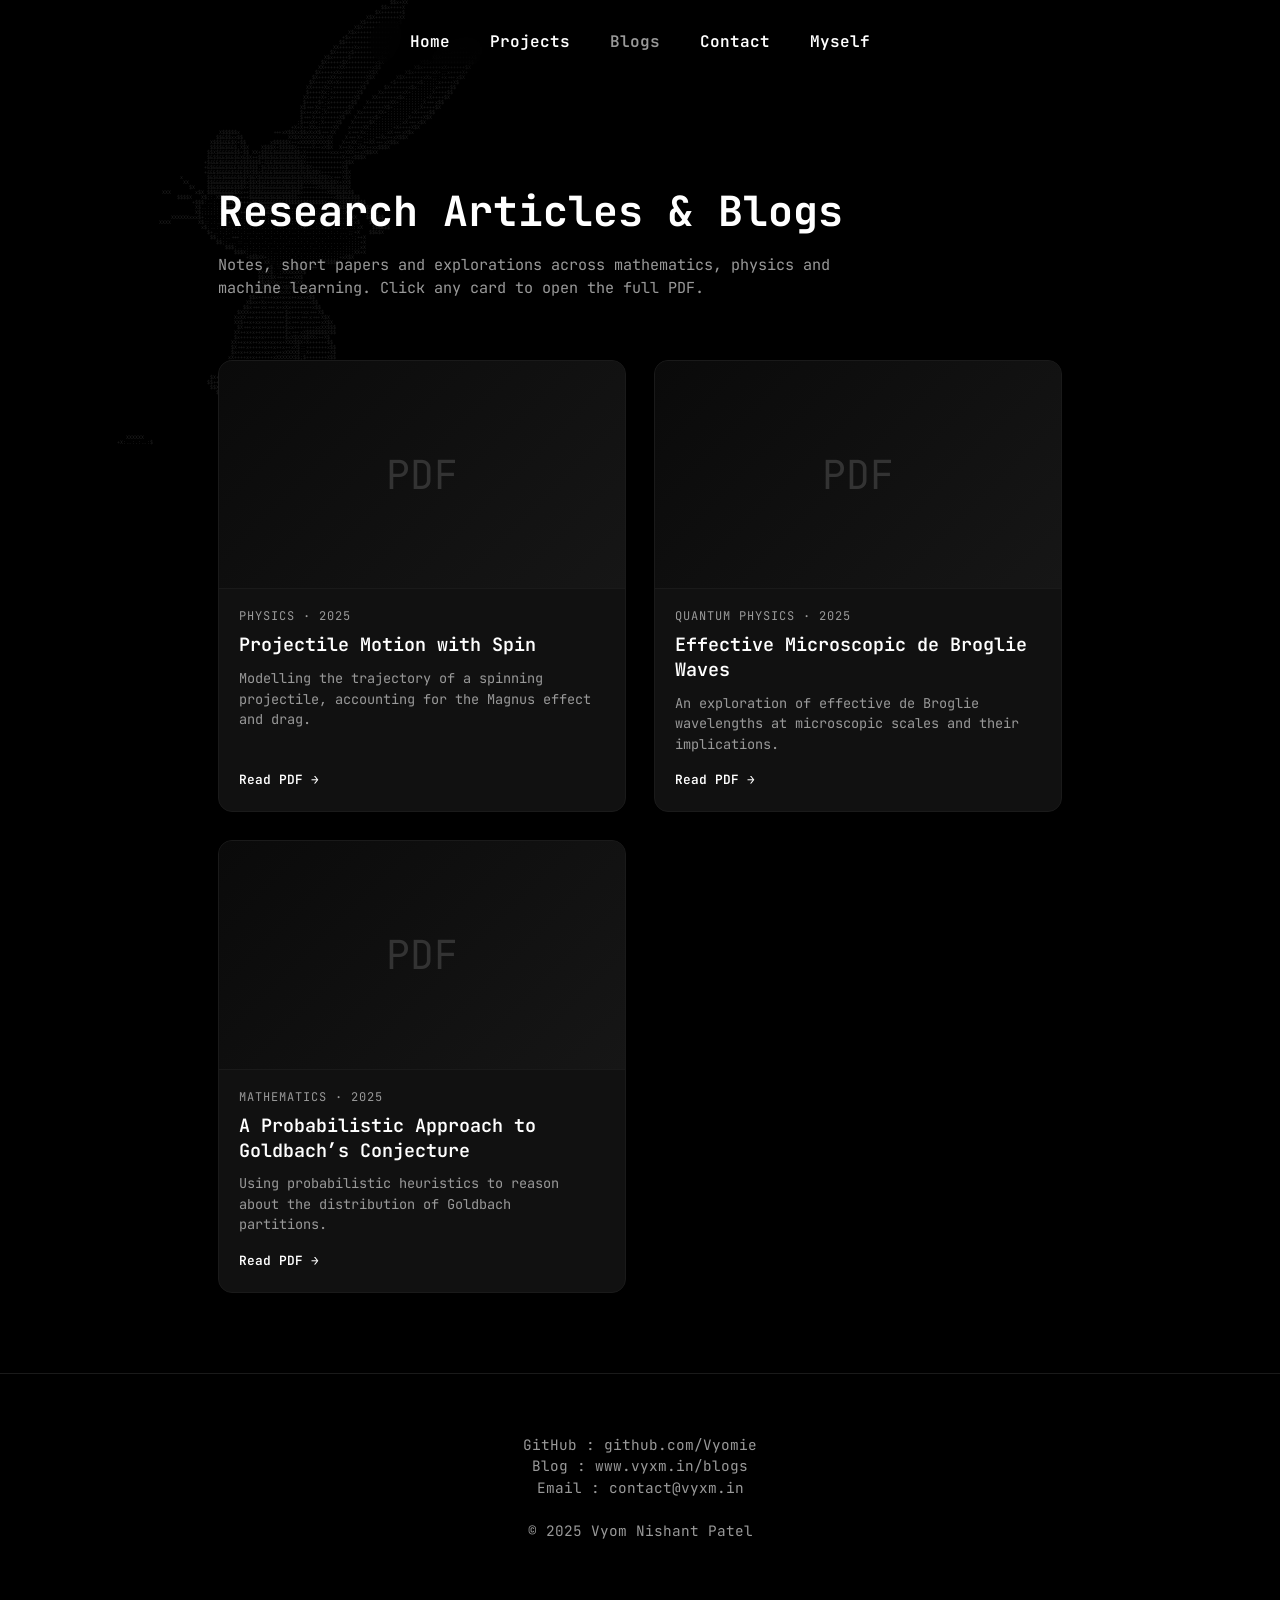
==== blogs/index.html @ 9d2319c8 "Restyle blog page to match main site & fix visual bugs - Replace cyan/Segoe-UI theme with the site's" ====
<!DOCTYPE html>
<html lang="en">
<head>
  <meta charset="UTF-8" />
  <meta name="viewport" content="width=device-width, initial-scale=1.0" />
  <title>Vyom — Research Articles & Blogs</title>
  <link href="https://fonts.googleapis.com/css2?family=JetBrains+Mono:wght@400;600&display=swap" rel="stylesheet" />
  <link rel="stylesheet" href="style.css" />
</head>
<body>

  <!-- NAVBAR -->
  <nav id="navbar">
    <ul>
      <li><a href="/#hero">Home</a></li>
      <li><a href="/#projects">Projects</a></li>
      <li><a href="/blogs" class="active">Blogs</a></li>
      <li><a href="/#footer">Contact</a></li>
      <li><a href="/talk/">Myself</a></li>
    </ul>
  </nav>

  <!-- GLOBAL ASCII CAT BACKGROUND -->
  <pre class="ascii-bg" aria-hidden="true">
                                                                                                                                  $$x+XX
                                                                                                                               $$x++++X
                                                                                                                             $X+++++++$
                                                                                                                          X$X++++++++XX
                                                                                                                        X$++++++++++x$
                                                                                                                      X$X+++++++++++$
                                                                                                                    X$x++++++++++++XX
                                                                                                                  +$x+++++++++++++xX
                                                                                                                 $$+++++++++++++++$                         X$$X
                                                                                                               XX+++++Xx++++++++x$                    +$$$X++++X
                                                                                                              $X++++x$+++++++++x$X                 $$$x+++++++X$
                                                                                                            X$x+++++$+++++++++x$x               X$X++++++++++X$
                                                                                                           $X+++++$X+++++++++x$X            X$$x++++++++++++$$
                                                                                                          XX+++++XX+++++++++x$$           X$x++++++xX++++++$X
                                                                                                         $X++++xXx+++++++++X$X         X$x++++++xX+;;x++++X+
                                                                                                        $X++++XX+x++++++++X$X       X$X++++++xXx;;:+x+++x$X
                                                                                                       $X++++XX+X++++++++x$       +$+++++++x$;;;;:x++++X$
                                                                                                      XX++++Xx;+++++++++X$      $X++++++x$x;;;;;;x++++$$
                                                                                                      $++++Xx;+x+++++++X$     Xx++++++xX+;;;;;;;X++++$$
                                                                                                     XX++++X+;x+++++++X$    XX++++++x$x;;;;;;;+X++++$X
                                                                                                     $++++$+;x+++++++$$   X+++++++XX+;;;;;;:;X+++x$$
                                                                                                    X$+++Xx;;x++++++$X   x++++++X$+;;;;;;;;;X++++$X
                                                                                                    $x++xX+;X+++++x$X  Xx+++++XX+;;;;;;;:+X++++$$
                                                                                                    $+++X++x+++++X$   X+++++x$+;;;;;;;;;X++++X$X
                                                                                                   ;$++xX+;X++++X$   X+++++$X;;;;;;;:;xX+++x$X
                                                                                                 +X+X++XXx+++++XX   x++++XX;;;;;;;:+X++++X$X
                                                                         X$$$$$x           +++xX$$Xx$$xXxX$+++XX    x+++Xx;;;;;;:xX+++xX$x
                                                                        $$&$$xx$$               XX$XXxXXXXxX+XX    X+++X+;;;;++Xx++xX$$X
                                                                      X$$$&&&$X+$$        x$$$$$X++xXXXX$XXXX$X   X++XX;;++XX+++xX$$x
                                                                      $$$$&$&&$;X$X    X$$$X+$$$$$X+++++X++xX$X  X++Xx;xXX++xx$$$X
                                                                     $$X$&&&&&$$+$$ XX+$$&&$&&&&&&$$+X++++++++xxx++XXX++xX$$XX
                                                                     $&$$&&$&&$&X&$X++$$$&$&&$&&$&$&XX++++++++++++X++x$$$X
                                                                    +$&&&$&&&&$&$$$$$$$+&&&$&&&&&&&$$X++++++++++++x$$X
                                                                    +&$&&&&$&&&$&$&$$$;$&$&&&$&$&$&$$&$X++++++++++X$
                                                                    +&&&$&&&&$&&&$$X$$x$&&&$&&&&&&&&$&$&$$X+++++++X$X
                                                            x        $&$&&$&&&&$&$X$&X$&$&&&&&&&&$&$&$$$&&$$$Xx+++X$X
                                                             XX      $$&&&&&&$&&$$x$$X$&&&$&$&$&&&&$$XXX$$$&$&$$X+XX$
                                                               $X    $$&$$&$&&$$$X+$$$$$&&&&&&&$&$&$$++++xX$$$$&$$$$X
                                                      XXX        x$X $$$&&&&&&$Xx++$&$$&&&&&&&&&&$$$x++++++++X$$$&$&$$
                                                           $$$$X   X$;:.X$$$$$X++++$&&&&$&$&$&$$$$$x+++++++++++x$$$&&$$$
                                                                +$$$:..;.:;$$Xx+++++$&$&&&&&&&&$$$$$$$$$$$$$Xx+++X$$$&$$$$
                                                                 X$..:.;;;;+++;..::++X$$$&$&$$$;...:....:......:X$$X$$&$$$$$x
                                                                 X$;;;;;:;;.;:.;++;::::x$&&$X+;::::.:.:..:.:.:.:..:XX   X$$$$$
                                                         XXXXXXxxx$+....:.X;+;;+.::;;;;;;;::.:.:.......:..:.:...:...:XX   $&$$&$
                                                     XXXX         X$::.:..+.+..+......:..:.:.:;xx;:.:.:.:....:.:.:.:.:x$   $$&$$$
                                                                   x$:..:.:;;.:+.:.:.:.:...........:+x:..:.:........:::xX   $$&&$$
                                                                     $+..:.;.:.:.:..:...:.:.:.:.:..:.:..:.:.:.:.:...;;+X   $$&$X
                                                                      $$;.:..+++:.:..:.:..:..:.:...:....:....:.:.:.:.:;++X
                                                                        $$;:...::..:....:..:....:.:.:.:..:.:........:;;;+X
                                                                           $$$;..:;.:.:..:..:.:......:.:..:.:.:.:.:;;;;;xX
                                                                              $$$X;:;;:.:.:..:.:.:.:....:....:.:;;;;;;XX+X
                                                                                  +$$$XX+;;;:::::.:.:.::::;;;;;;;+xX$X
                                                                                        XX::;;;;;;;;;;;;;+++X$$$$X
                                                                                         x$.::;;;$$$X;;+++
                                                                                      XXxX$:.;XXXxxXX$
                                                                                      $$XX$X+++x++XX$
                                                                                      $$X$XXxx++xXXXX
                                                                                     X$XXX+xx+X$XXxxx$X
                                                                                    X$xxx++xxXxXx+++x+$X
                                                                                   $$x+++++xx+x+x++xx+x$$
                                                                                  X$xx+Xx++x++xxx+x+xx+x$$
                                                                                 $$x+++xx+++x+xXx+++++++x$$
                                                                               $XXX+x++++x+x+++$x++++xx+++X$
                                                                              XxXX+++x+++++++++$x++x+++x+++X$X
                                                                              XX$++x+xx+x++x+++$x+++x+x+x++xX$X
                                                                               $X+++x+x++x+++++$xx+++++++xxXX$$$
                                                                              XX++x+x++x+x+++++$x+++xX$$$$$$$X$$
                                                                              $x+++++x+x+++++++$xX$XX$$XXx++X$
                                                                             XX++x+x++x+x+xx+x+XXX$$X+X++++++$$
                                                                             $X+++x+++++x++x++x++xX$::+++++++x$$
                                                                             $x+x++x+xx+xx+x++xXXXX$::X+++++++X$
                                                                            xX++++x+x++++++xXXXXXX$$;$+++++++X$$
                                                                            $x++x+++xxxXXXXXXxx+xxX$X++++++xX$X
                                                                           XXx+x+xXXXXXXXx++++++xX$x++++++X$$     +;+
                                                                         XXXxXXXXXX$Xx++++x++XXX$$++++++XX$  +X$$;:.x
                                                                      $X++xXXxxXX+++++++++xX$$$$:;++++X$$X$xXXx;...:X
                                                                     $$++x+++++x++++x+++x$$$&$&$;.X+xX$$$$$&$&$+.:.;X
                                                                      $$X++x+x++x++++xX$$$&&&&&&$::X$+X$$&$&&$$+:.;$
                                                                        $$Xx++++++X$$$$$&&$$$&$&$X::+;$$$$&$$$$+:+XX
                                                                          X$$$$$$$$$$$&$&&&&&$&$&$X;;$$$$$&$&$+++;X
                                                                           X$&$&$&&&&&&&$&$&&&&&&&$$$$$$$$$X+;;;;XX
                                                                            $$&&&$&$&&$&&&&&$&&$&&$&$&&$$X;;;;;;$+
                                                                            $$$&$&&&&&&&&$&&&$&&&&&&&$$$&$X;+x$X
                                                                          $$$$$$&$&$&$$&&&&$&&$&$&$&&&&$&$&+
                                                                         $&&&&&&&&&$&$$$&$&&&&&&&&&&$&&&&$&$
                                                                         $$$$&$&$&$&$$$$$&&$&$&&&&$&&$&$$$$X
                                                                          x$$$&$&$&&$$$$$$$&$&&$&$&$&$&$$
                                          XXXXXX                          X$XX$$$&$&$&$$$$$&&&$&$&&$$$$X$$
                                       +X:..:.:..:$                      XX++XXXX$$$$$$$$$$$$&$&$$$XXXXXX$$
  </pre>

  <!-- HERO -->
  <header class="hero fade">
    <h1>Research Articles &amp; Blogs</h1>
    <p class="subtitle">
      Notes, short papers and explorations across mathematics, physics and machine learning.
      Click any card to open the full PDF.
    </p>
  </header>

  <!-- BLOG GRID -->
  <main class="container fade">
    <div id="blogList" class="blog-grid"></div>
  </main>

  <!-- FOOTER -->
  <footer class="fade">
    <div>GitHub : <a href="https://github.com/Vyomie" target="_blank">github.com/Vyomie</a></div>
    <div>Blog : <a href="https://www.vyxm.in/blogs">www.vyxm.in/blogs</a></div>
    <div>Email : <a href="mailto:contact@vyxm.in">contact@vyxm.in</a></div>
    <br>© 2025 Vyom Nishant Patel
  </footer>

  <script src="script.js"></script>
</body>
</html>
---- blogs/style.css ----
/* ===== Reset & Base ===== */
:root {
  --bg: #000;
  --fg: #fff;
  --muted: #999;
  --card: #111;
  --border: #1a1a1a;
}

* {
  box-sizing: border-box;
  margin: 0;
  padding: 0;
}

body {
  background: var(--bg);
  color: var(--fg);
  font-family: 'JetBrains Mono', monospace;
  line-height: 1.5;
  scroll-behavior: smooth;
  overflow-x: hidden;
  min-height: 100vh;
}

a { color: var(--fg); text-decoration: none; }
a:hover { text-decoration: underline; }

/* ===== Glassy Floating Navbar (matches main site) ===== */
#navbar {
  position: fixed;
  top: 20px;
  left: 50%;
  transform: translateX(-50%);
  backdrop-filter: blur(12px);
  background: rgba(0, 0, 0, 0.5);
  border-radius: 20px;
  padding: 10px 40px;
  z-index: 1000;
  animation: floatNavbar 4s ease-in-out infinite;
  box-shadow: 0 8px 20px rgba(0, 0, 0, 0.5);
  max-width: 95%;
  overflow-x: auto;
}

#navbar::-webkit-scrollbar { display: none; }

#navbar ul {
  display: flex;
  justify-content: center;
  gap: 40px;
  list-style: none;
}

#navbar ul li a {
  color: var(--fg);
  font-weight: 600;
  font-family: 'JetBrains Mono', monospace;
  white-space: nowrap;
  transition: color 0.2s;
}

#navbar ul li a:hover { color: var(--muted); text-decoration: none; }
#navbar ul li a.active { color: var(--muted); }

@keyframes floatNavbar {
  0%, 100% { transform: translate(-50%, 0px); }
  50%      { transform: translate(-50%, -6px); }
}

/* ===== ASCII background (subtle, matches main site) ===== */
.ascii-bg {
  position: fixed;
  top: 0;
  left: 50%;
  transform: translateX(-50%);
  width: 100%;
  height: 100%;
  pointer-events: none;
  z-index: -1;
  opacity: 0.12;
  font-size: 5px;
  line-height: 1;
  white-space: pre;
  color: var(--fg);
  font-family: 'JetBrains Mono', monospace;
  overflow: hidden;
}

/* ===== Hero ===== */
.hero {
  padding: 180px 10vw 40px;
  max-width: 1100px;
  margin: 0 auto;
}

.hero h1 {
  font-size: 2.6em;
  margin-bottom: 12px;
}

.hero .subtitle {
  color: var(--muted);
  max-width: 640px;
  font-size: 0.95em;
}

/* ===== Blog Container ===== */
.container {
  max-width: 1100px;
  margin: 0 auto;
  padding: 20px 10vw 80px;
}

/* ===== Blog Grid ===== */
.blog-grid {
  display: grid;
  grid-template-columns: repeat(auto-fill, minmax(300px, 1fr));
  gap: 28px;
}

/* ===== Blog Cards ===== */
.blog-card {
  display: flex;
  flex-direction: column;
  background: var(--card);
  border: 1px solid var(--border);
  border-radius: 14px;
  overflow: hidden;
  cursor: pointer;
  transition: transform 0.3s ease, box-shadow 0.3s ease, border-color 0.3s ease;
}

.blog-card:hover {
  transform: translateY(-6px);
  border-color: #333;
  box-shadow: 0 12px 30px rgba(0, 0, 0, 0.6);
}

.blog-card .thumb {
  width: 100%;
  aspect-ratio: 16 / 9;
  object-fit: cover;
  display: block;
  border-bottom: 1px solid var(--border);
  filter: grayscale(100%) brightness(0.8);
  transition: filter 0.3s ease;
}

.blog-card:hover .thumb { filter: grayscale(0%) brightness(1); }

.blog-card .thumb-fallback {
  width: 100%;
  aspect-ratio: 16 / 9;
  display: flex;
  align-items: center;
  justify-content: center;
  font-size: 2.5em;
  color: #333;
  background: linear-gradient(135deg, #0a0a0a, #161616);
  border-bottom: 1px solid var(--border);
}

.blog-card .body {
  padding: 18px 20px 22px;
  display: flex;
  flex-direction: column;
  flex: 1;
}

.blog-card .meta {
  color: var(--muted);
  font-size: 0.75em;
  margin-bottom: 8px;
  text-transform: uppercase;
  letter-spacing: 1px;
}

.blog-card .title {
  font-size: 1.15em;
  font-weight: 600;
  margin-bottom: 10px;
  line-height: 1.35;
}

.blog-card .desc {
  color: var(--muted);
  font-size: 0.85em;
  flex: 1;
}

.blog-card .read {
  margin-top: 16px;
  font-size: 0.8em;
  font-weight: 600;
  color: var(--fg);
}

.blog-card:hover .read { color: var(--muted); }

/* ===== Footer (matches main site) ===== */
footer {
  text-align: center;
  padding: 60px 10vw;
  color: var(--muted);
  font-size: 0.9em;
  border-top: 1px solid var(--border);
}

footer a { color: var(--muted); }

/* ===== Fade reveal on scroll ===== */
.fade {
  opacity: 0;
  transform: translateY(40px);
  transition: 0.8s ease-out;
}
.fade.visible {
  opacity: 1;
  transform: none;
}

/* ===== Responsive ===== */
@media (max-width: 768px) {
  .hero { padding: 140px 6vw 30px; }
  .hero h1 { font-size: 2em; }
  .container { padding: 20px 6vw 60px; }
  .blog-grid { grid-template-columns: 1fr; gap: 20px; }
  #navbar { padding: 8px 20px; border-radius: 15px; }
  #navbar ul { gap: 20px; }
  #navbar ul li a { font-size: 0.85em; }
}

@media (max-width: 480px) {
  #navbar { padding: 6px 12px; border-radius: 12px; }
  #navbar ul { gap: 12px; }
  #navbar ul li a { font-size: 0.75em; }
}
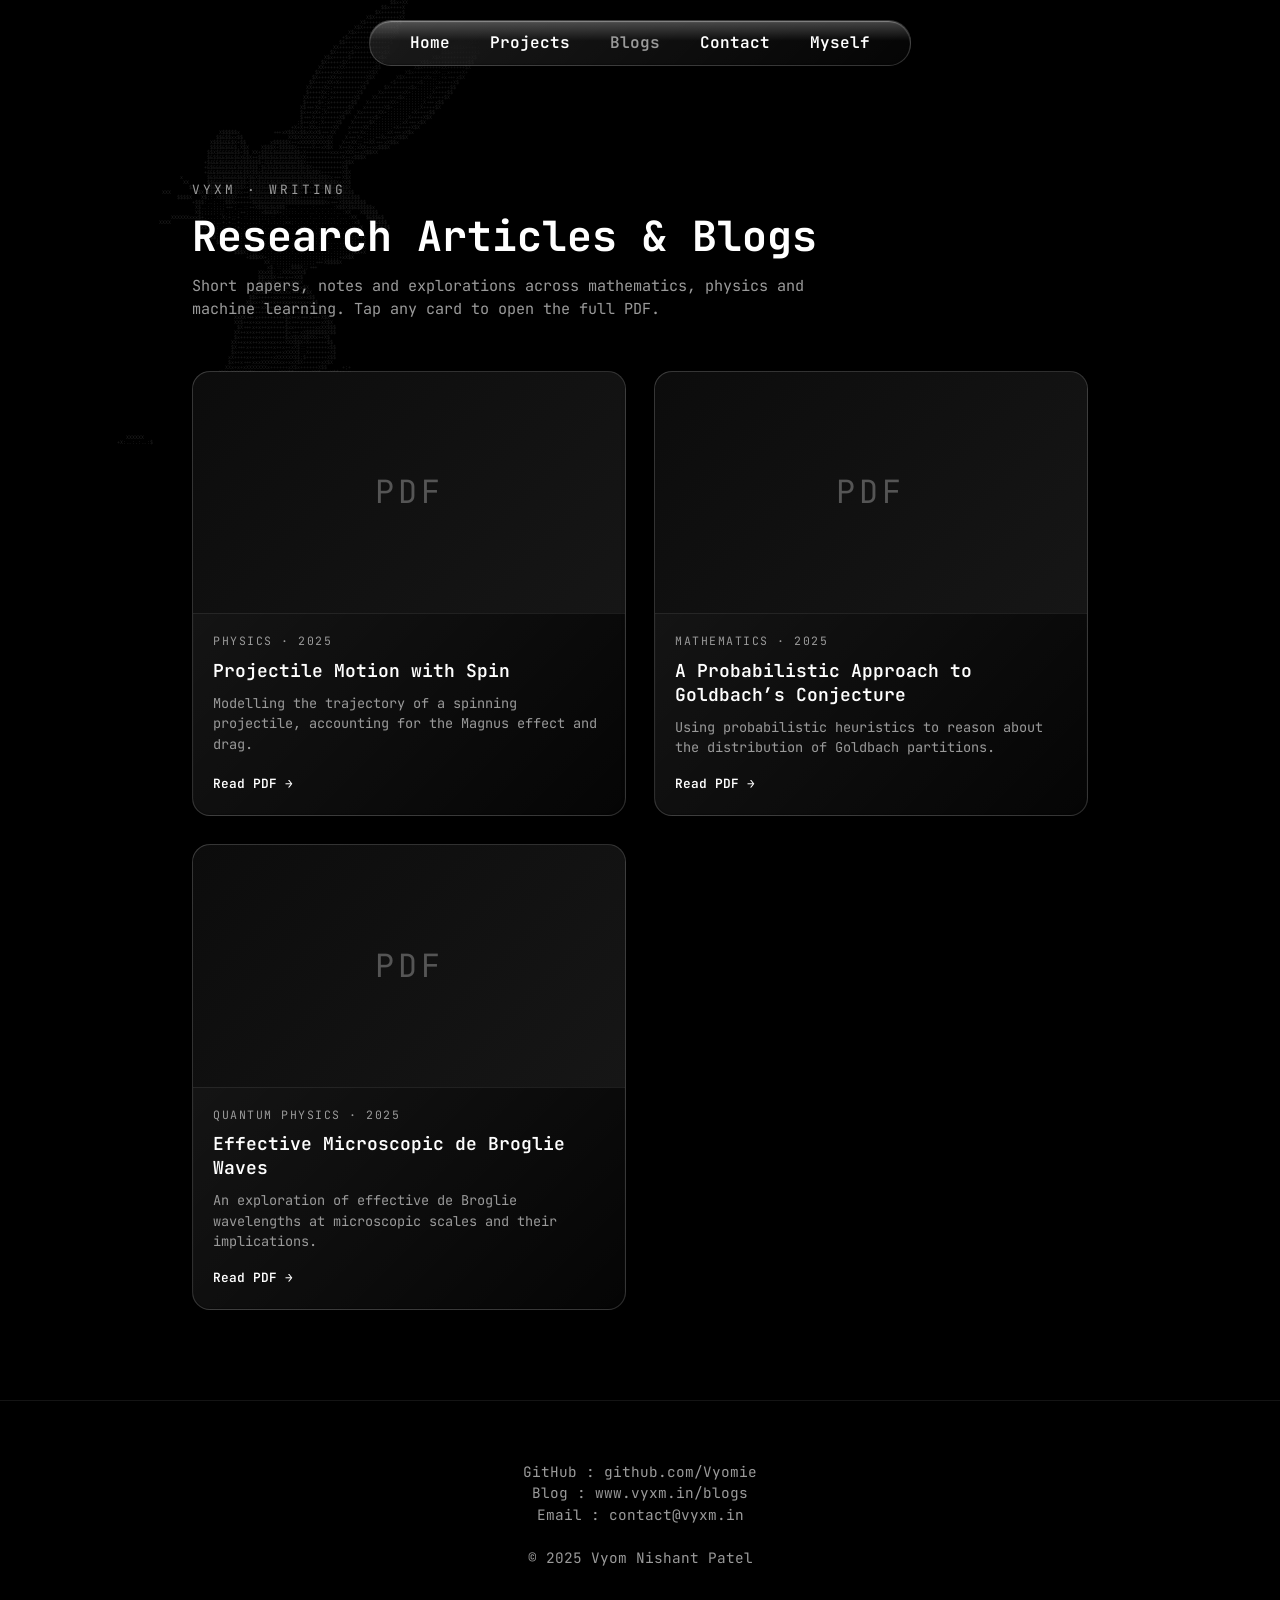
==== commit dbf0ec29: "Liquid-glass redesign, reactive timeline, robust GitHub widget, blog rebuild Main page: - Convert na" ====
--- a/blogs/index.html
+++ b/blogs/index.html
@@ -3,7 +3,7 @@
 <head>
   <meta charset="UTF-8" />
   <meta name="viewport" content="width=device-width, initial-scale=1.0" />
-  <title>Vyom — Research Articles & Blogs</title>
+  <title>Vyom — Research Articles &amp; Blogs</title>
   <link href="https://fonts.googleapis.com/css2?family=JetBrains+Mono:wght@400;600&display=swap" rel="stylesheet" />
   <link rel="stylesheet" href="style.css" />
 </head>
@@ -20,8 +20,12 @@
     </ul>
   </nav>
 
-  <!-- GLOBAL ASCII CAT BACKGROUND -->
-  <pre class="ascii-bg" aria-hidden="true">
+  <!-- GLOBAL ASCII CAT BACKGROUND (inline-styled so it always stays a backdrop) -->
+  <pre class="ascii-bg" aria-hidden="true" style="
+    position:fixed; top:0; left:0; width:100%; height:100%; margin:0;
+    pointer-events:none; z-index:-1; opacity:0.12; font-size:5px; line-height:1;
+    white-space:pre; overflow:hidden; color:#fff; font-family:'JetBrains Mono',monospace;
+  ">
                                                                                                                                   $$x+XX
                                                                                                                                $$x++++X
                                                                                                                              $X+++++++$
@@ -115,10 +119,11 @@
 
   <!-- HERO -->
   <header class="hero fade">
+    <div class="eyebrow">VYXM · Writing</div>
     <h1>Research Articles &amp; Blogs</h1>
     <p class="subtitle">
-      Notes, short papers and explorations across mathematics, physics and machine learning.
-      Click any card to open the full PDF.
+      Short papers, notes and explorations across mathematics, physics and machine learning.
+      Tap any card to open the full PDF.
     </p>
   </header>
 
--- a/blogs/style.css
+++ b/blogs/style.css
@@ -1,164 +1,176 @@
-/* ===== Reset & Base ===== */
+/* ============================================================
+   VYXM — Blog page
+   Monochrome JetBrains Mono theme + liquid glass, matching the
+   main portfolio (index.html).
+   ============================================================ */
+
 :root {
   --bg: #000;
   --fg: #fff;
-  --muted: #999;
-  --card: #111;
-  --border: #1a1a1a;
-}
-
-* {
-  box-sizing: border-box;
-  margin: 0;
-  padding: 0;
-}
+  --muted: #9a9a9a;
+
+  /* liquid glass tokens */
+  --glass-bg: linear-gradient(135deg, rgba(255,255,255,0.10), rgba(255,255,255,0.02));
+  --glass-border: rgba(255,255,255,0.16);
+  --glass-shadow: 0 8px 30px rgba(0,0,0,0.45), inset 0 1px 1px rgba(255,255,255,0.22), inset 0 -1px 1px rgba(0,0,0,0.25);
+  --glass-blur: blur(16px) saturate(180%);
+}
+
+* { box-sizing: border-box; margin: 0; padding: 0; }
+
+html { scroll-behavior: smooth; }
 
 body {
   background: var(--bg);
   color: var(--fg);
   font-family: 'JetBrains Mono', monospace;
   line-height: 1.5;
-  scroll-behavior: smooth;
+  min-height: 100vh;
   overflow-x: hidden;
-  min-height: 100vh;
 }
 
 a { color: var(--fg); text-decoration: none; }
 a:hover { text-decoration: underline; }
 
-/* ===== Glassy Floating Navbar (matches main site) ===== */
+/* ---------- Liquid glass utility ---------- */
+.glass {
+  background: var(--glass-bg);
+  backdrop-filter: var(--glass-blur);
+  -webkit-backdrop-filter: var(--glass-blur);
+  border: 1px solid var(--glass-border);
+  box-shadow: var(--glass-shadow);
+}
+
+/* ---------- Liquid glass floating navbar ---------- */
 #navbar {
   position: fixed;
   top: 20px;
   left: 50%;
   transform: translateX(-50%);
-  backdrop-filter: blur(12px);
-  background: rgba(0, 0, 0, 0.5);
-  border-radius: 20px;
+  background: var(--glass-bg);
+  backdrop-filter: var(--glass-blur);
+  -webkit-backdrop-filter: var(--glass-blur);
+  border: 1px solid rgba(255,255,255,0.18);
+  border-radius: 22px;
   padding: 10px 40px;
   z-index: 1000;
   animation: floatNavbar 4s ease-in-out infinite;
-  box-shadow: 0 8px 20px rgba(0, 0, 0, 0.5);
+  box-shadow: 0 8px 32px rgba(0,0,0,0.45), inset 0 1px 1px rgba(255,255,255,0.35), inset 0 -1px 1px rgba(0,0,0,0.25);
   max-width: 95%;
-  overflow-x: auto;
-}
-
-#navbar::-webkit-scrollbar { display: none; }
-
+  overflow: hidden;
+}
+#navbar::before {
+  content: '';
+  position: absolute;
+  inset: 0;
+  border-radius: inherit;
+  background: linear-gradient(180deg, rgba(255,255,255,0.25), rgba(255,255,255,0) 45%);
+  pointer-events: none;
+}
 #navbar ul {
   display: flex;
   justify-content: center;
   gap: 40px;
   list-style: none;
-}
-
+  position: relative;
+  z-index: 1;
+}
 #navbar ul li a {
   color: var(--fg);
   font-weight: 600;
-  font-family: 'JetBrains Mono', monospace;
   white-space: nowrap;
   transition: color 0.2s;
 }
-
 #navbar ul li a:hover { color: var(--muted); text-decoration: none; }
 #navbar ul li a.active { color: var(--muted); }
 
 @keyframes floatNavbar {
-  0%, 100% { transform: translate(-50%, 0px); }
+  0%, 100% { transform: translate(-50%, 0); }
   50%      { transform: translate(-50%, -6px); }
 }
 
-/* ===== ASCII background (subtle, matches main site) ===== */
+/* ---------- ASCII background (also inline-styled in HTML for safety) ---------- */
 .ascii-bg {
   position: fixed;
-  top: 0;
-  left: 50%;
-  transform: translateX(-50%);
-  width: 100%;
-  height: 100%;
+  top: 0; left: 0;
+  width: 100%; height: 100%;
+  margin: 0;
   pointer-events: none;
   z-index: -1;
   opacity: 0.12;
   font-size: 5px;
   line-height: 1;
   white-space: pre;
+  overflow: hidden;
   color: var(--fg);
-  font-family: 'JetBrains Mono', monospace;
-  overflow: hidden;
-}
-
-/* ===== Hero ===== */
+}
+
+/* ---------- Hero ---------- */
 .hero {
-  padding: 180px 10vw 40px;
   max-width: 1100px;
   margin: 0 auto;
-}
-
-.hero h1 {
-  font-size: 2.6em;
-  margin-bottom: 12px;
-}
-
-.hero .subtitle {
+  padding: 180px 8vw 30px;
+}
+.hero .eyebrow {
   color: var(--muted);
-  max-width: 640px;
-  font-size: 0.95em;
-}
-
-/* ===== Blog Container ===== */
-.container {
-  max-width: 1100px;
-  margin: 0 auto;
-  padding: 20px 10vw 80px;
-}
-
-/* ===== Blog Grid ===== */
+  font-size: 0.8em;
+  letter-spacing: 3px;
+  text-transform: uppercase;
+  margin-bottom: 14px;
+}
+.hero h1 { font-size: 2.6em; line-height: 1.15; margin-bottom: 14px; }
+.hero .subtitle { color: var(--muted); max-width: 640px; font-size: 0.95em; }
+
+/* ---------- Container / grid ---------- */
+.container { max-width: 1100px; margin: 0 auto; padding: 20px 8vw 90px; }
+
 .blog-grid {
   display: grid;
   grid-template-columns: repeat(auto-fill, minmax(300px, 1fr));
   gap: 28px;
 }
 
-/* ===== Blog Cards ===== */
+/* ---------- Liquid glass blog cards ---------- */
 .blog-card {
   display: flex;
   flex-direction: column;
-  background: var(--card);
-  border: 1px solid var(--border);
-  border-radius: 14px;
+  background: var(--glass-bg);
+  backdrop-filter: var(--glass-blur);
+  -webkit-backdrop-filter: var(--glass-blur);
+  border: 1px solid var(--glass-border);
+  border-radius: 18px;
   overflow: hidden;
   cursor: pointer;
-  transition: transform 0.3s ease, box-shadow 0.3s ease, border-color 0.3s ease;
-}
-
+  box-shadow: var(--glass-shadow);
+  transition: transform 0.3s cubic-bezier(.2,.8,.2,1), border-color 0.3s, box-shadow 0.3s;
+}
 .blog-card:hover {
-  transform: translateY(-6px);
-  border-color: #333;
-  box-shadow: 0 12px 30px rgba(0, 0, 0, 0.6);
-}
-
-.blog-card .thumb {
+  transform: translateY(-8px);
+  border-color: rgba(255,255,255,0.3);
+  box-shadow: 0 18px 40px rgba(0,0,0,0.6), inset 0 1px 1px rgba(255,255,255,0.28);
+}
+
+.blog-card .thumb-wrap {
+  position: relative;
   width: 100%;
   aspect-ratio: 16 / 9;
+  overflow: hidden;
+  border-bottom: 1px solid rgba(255,255,255,0.08);
+}
+.blog-card .thumb {
+  width: 100%; height: 100%;
   object-fit: cover;
   display: block;
-  border-bottom: 1px solid var(--border);
-  filter: grayscale(100%) brightness(0.8);
-  transition: filter 0.3s ease;
-}
-
-.blog-card:hover .thumb { filter: grayscale(0%) brightness(1); }
+  filter: grayscale(100%) brightness(0.78);
+  transition: filter 0.4s ease, transform 0.4s ease;
+}
+.blog-card:hover .thumb { filter: grayscale(0%) brightness(1); transform: scale(1.04); }
 
 .blog-card .thumb-fallback {
-  width: 100%;
-  aspect-ratio: 16 / 9;
-  display: flex;
-  align-items: center;
-  justify-content: center;
-  font-size: 2.5em;
-  color: #333;
-  background: linear-gradient(135deg, #0a0a0a, #161616);
-  border-bottom: 1px solid var(--border);
+  width: 100%; height: 100%;
+  display: flex; align-items: center; justify-content: center;
+  font-size: 2em; letter-spacing: 4px; color: #555;
+  background: linear-gradient(135deg, #0c0c0c, #161616);
 }
 
 .blog-card .body {
@@ -167,70 +179,43 @@
   flex-direction: column;
   flex: 1;
 }
-
 .blog-card .meta {
   color: var(--muted);
-  font-size: 0.75em;
-  margin-bottom: 8px;
+  font-size: 0.72em;
+  margin-bottom: 9px;
   text-transform: uppercase;
-  letter-spacing: 1px;
-}
-
-.blog-card .title {
-  font-size: 1.15em;
-  font-weight: 600;
-  margin-bottom: 10px;
-  line-height: 1.35;
-}
-
-.blog-card .desc {
-  color: var(--muted);
-  font-size: 0.85em;
-  flex: 1;
-}
-
-.blog-card .read {
-  margin-top: 16px;
-  font-size: 0.8em;
-  font-weight: 600;
-  color: var(--fg);
-}
-
+  letter-spacing: 1.5px;
+}
+.blog-card .title { font-size: 1.12em; font-weight: 600; margin-bottom: 10px; line-height: 1.35; }
+.blog-card .desc { color: var(--muted); font-size: 0.85em; flex: 1; }
+.blog-card .read { margin-top: 16px; font-size: 0.8em; font-weight: 600; color: var(--fg); }
 .blog-card:hover .read { color: var(--muted); }
 
-/* ===== Footer (matches main site) ===== */
+/* ---------- Footer ---------- */
 footer {
   text-align: center;
-  padding: 60px 10vw;
+  padding: 60px 8vw;
   color: var(--muted);
   font-size: 0.9em;
-  border-top: 1px solid var(--border);
-}
-
+  border-top: 1px solid rgba(255,255,255,0.08);
+}
 footer a { color: var(--muted); }
 
-/* ===== Fade reveal on scroll ===== */
-.fade {
-  opacity: 0;
-  transform: translateY(40px);
-  transition: 0.8s ease-out;
-}
-.fade.visible {
-  opacity: 1;
-  transform: none;
-}
-
-/* ===== Responsive ===== */
+/* ---------- Fade reveal on scroll ---------- */
+.fade { opacity: 0; transform: translateY(40px); transition: 0.8s ease-out; }
+.fade.visible { opacity: 1; transform: none; }
+
+/* ---------- Responsive ---------- */
 @media (max-width: 768px) {
-  .hero { padding: 140px 6vw 30px; }
+  .ascii-bg { font-size: 4px; }
+  .hero { padding: 140px 6vw 24px; }
   .hero h1 { font-size: 2em; }
-  .container { padding: 20px 6vw 60px; }
+  .container { padding: 16px 6vw 60px; }
   .blog-grid { grid-template-columns: 1fr; gap: 20px; }
-  #navbar { padding: 8px 20px; border-radius: 15px; }
+  #navbar { padding: 8px 20px; border-radius: 16px; }
   #navbar ul { gap: 20px; }
   #navbar ul li a { font-size: 0.85em; }
 }
-
 @media (max-width: 480px) {
   #navbar { padding: 6px 12px; border-radius: 12px; }
   #navbar ul { gap: 12px; }
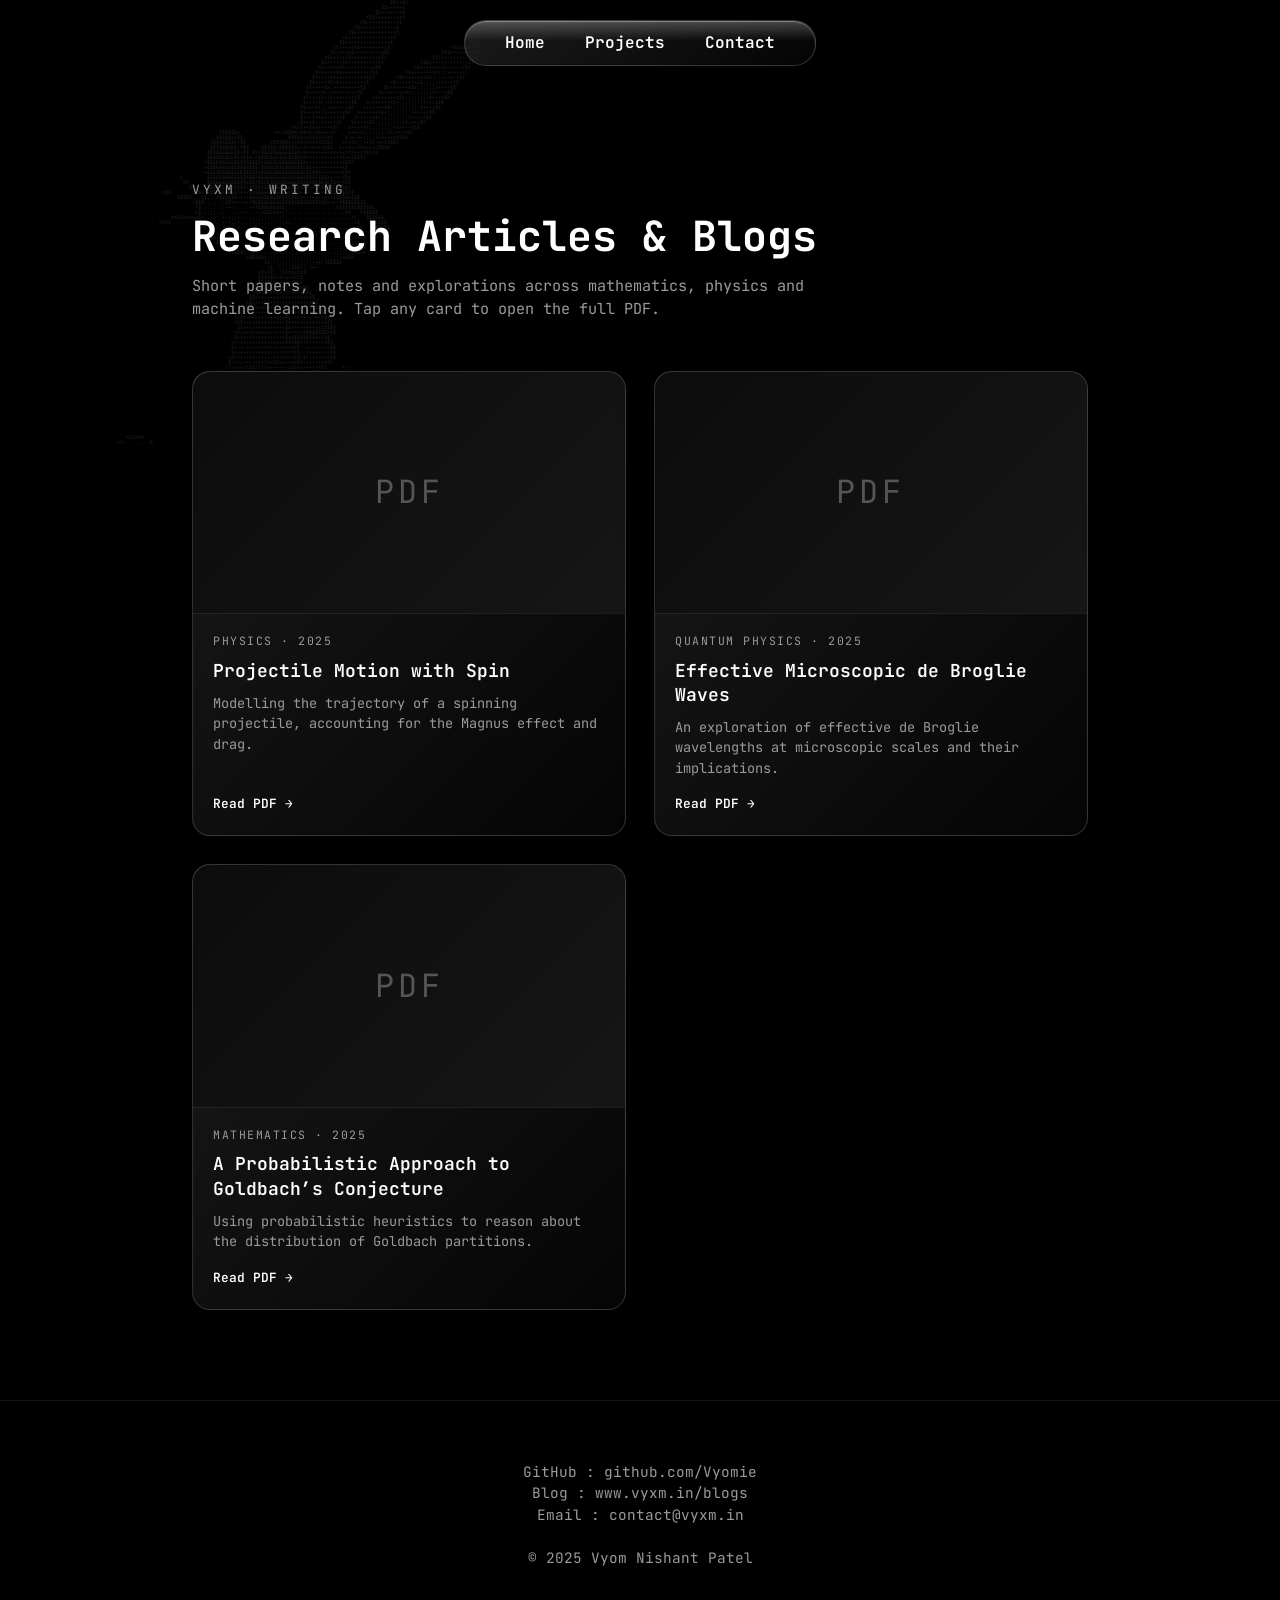
==== commit 9584ec34: "Scope glass to cards/buttons; remove Myself + Blogs nav and Artha - Limit liquid glass to cards and " ====
--- a/blogs/index.html
+++ b/blogs/index.html
@@ -14,9 +14,7 @@
     <ul>
       <li><a href="/#hero">Home</a></li>
       <li><a href="/#projects">Projects</a></li>
-      <li><a href="/blogs" class="active">Blogs</a></li>
       <li><a href="/#footer">Contact</a></li>
-      <li><a href="/talk/">Myself</a></li>
     </ul>
   </nav>
 
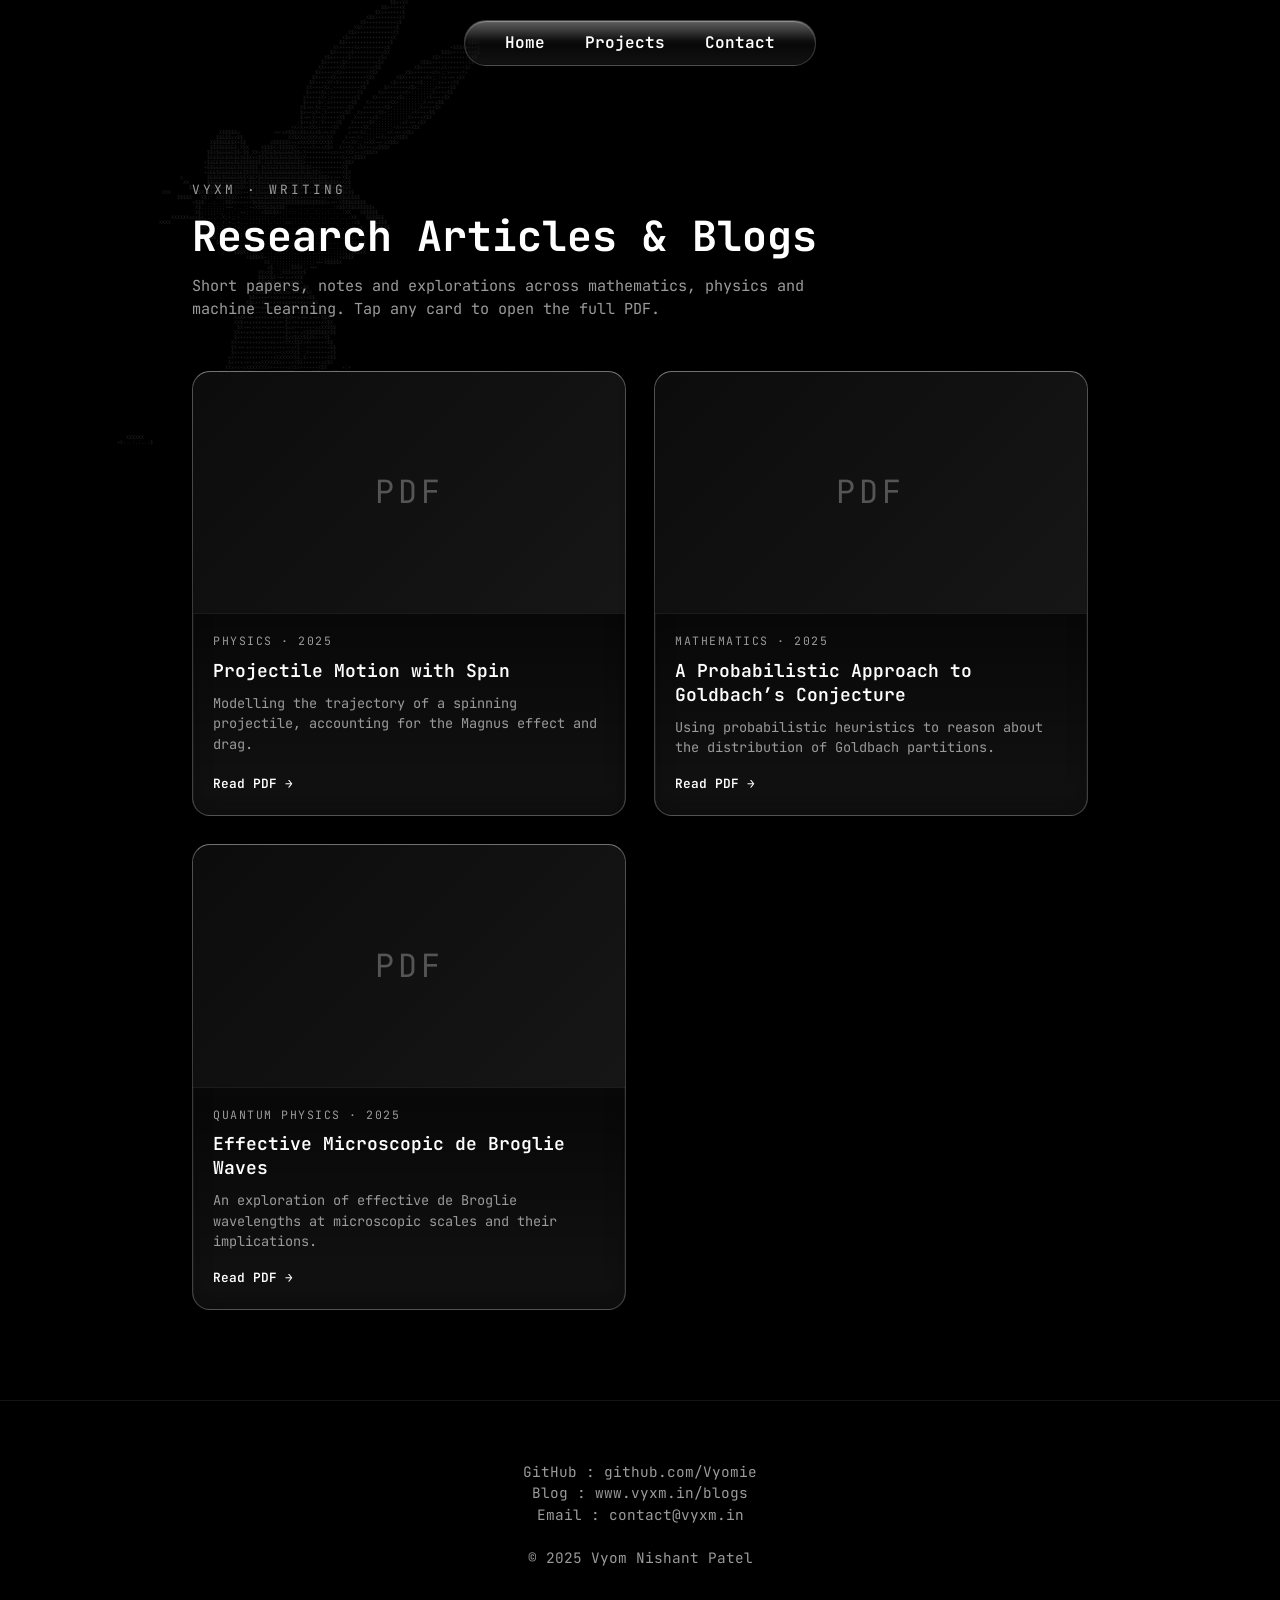
==== commit 7f4177d9: "Favicon, glassier glass, shorter bio, declutter text, project cleanup - Add profile-photo favicon (i" ====
--- a/blogs/index.html
+++ b/blogs/index.html
@@ -4,6 +4,8 @@
   <meta charset="UTF-8" />
   <meta name="viewport" content="width=device-width, initial-scale=1.0" />
   <title>Vyom — Research Articles &amp; Blogs</title>
+  <link rel="icon" type="image/x-icon" href="/favicon.ico" />
+  <link rel="apple-touch-icon" href="/apple-touch-icon.png" />
   <link href="https://fonts.googleapis.com/css2?family=JetBrains+Mono:wght@400;600&display=swap" rel="stylesheet" />
   <link rel="stylesheet" href="style.css" />
 </head>
--- a/blogs/style.css
+++ b/blogs/style.css
@@ -10,10 +10,10 @@
   --muted: #9a9a9a;
 
   /* liquid glass tokens */
-  --glass-bg: linear-gradient(135deg, rgba(255,255,255,0.10), rgba(255,255,255,0.02));
-  --glass-border: rgba(255,255,255,0.16);
-  --glass-shadow: 0 8px 30px rgba(0,0,0,0.45), inset 0 1px 1px rgba(255,255,255,0.22), inset 0 -1px 1px rgba(0,0,0,0.25);
-  --glass-blur: blur(16px) saturate(180%);
+  --glass-bg: linear-gradient(180deg, rgba(255,255,255,0.16), rgba(255,255,255,0.03) 55%, rgba(255,255,255,0.07));
+  --glass-border: rgba(255,255,255,0.2);
+  --glass-shadow: 0 8px 30px rgba(0,0,0,0.5), inset 0 1px 1px rgba(255,255,255,0.5), inset 0 -10px 20px rgba(0,0,0,0.28);
+  --glass-blur: blur(22px) saturate(190%) brightness(1.08);
 }
 
 * { box-sizing: border-box; margin: 0; padding: 0; }
@@ -138,6 +138,7 @@
   backdrop-filter: var(--glass-blur);
   -webkit-backdrop-filter: var(--glass-blur);
   border: 1px solid var(--glass-border);
+  border-top-color: rgba(255,255,255,0.4);
   border-radius: 18px;
   overflow: hidden;
   cursor: pointer;
